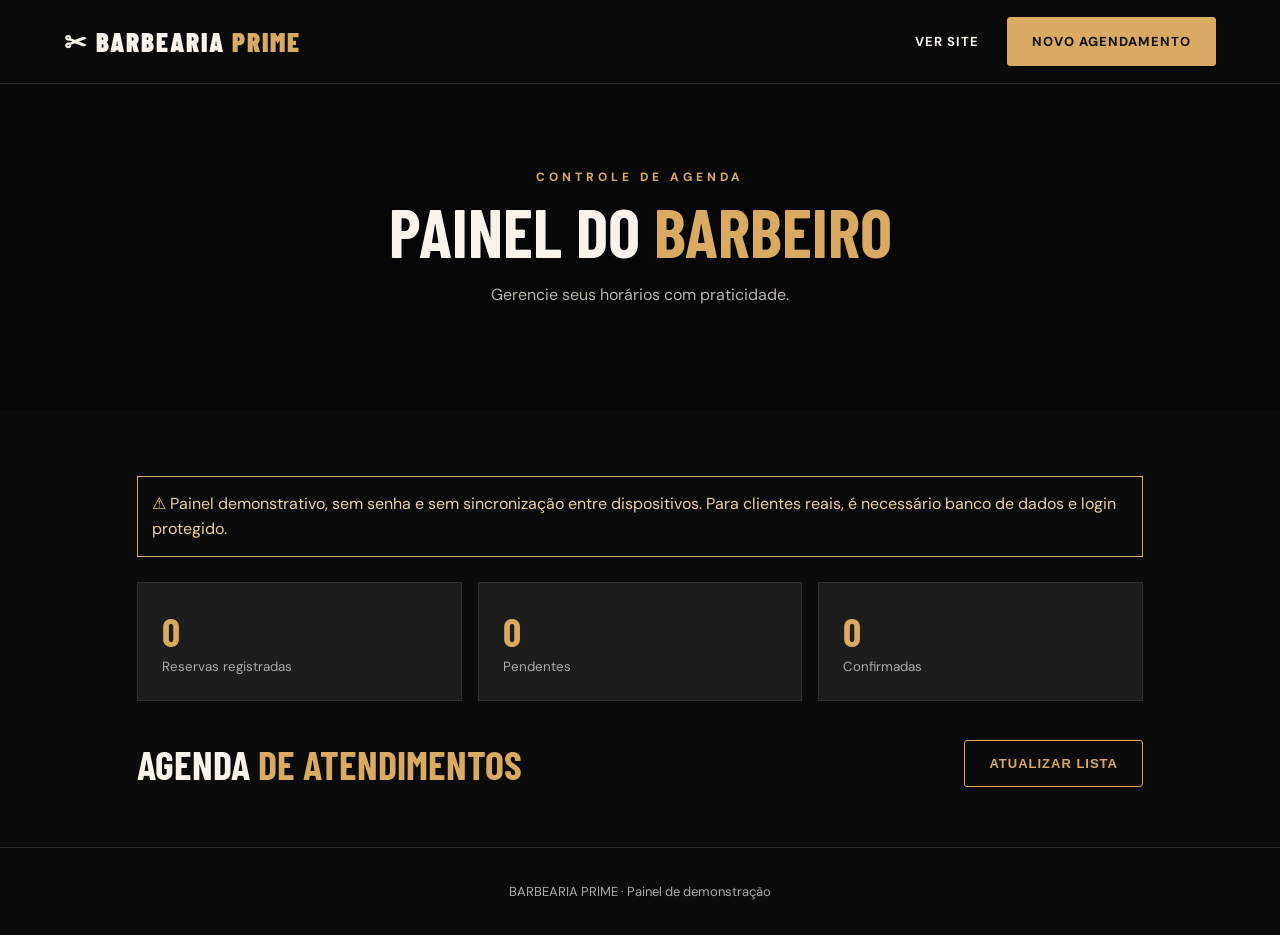
==== admin.html @ 260ff3c4 "Adicionar admin.html para demonstração premium" ====
<!doctype html><html lang="pt-BR"><head><meta charset="UTF-8"><meta name="viewport" content="width=device-width,initial-scale=1"><title>Painel | Barbearia Prime</title><link rel="stylesheet" href="style.css"></head><body><header><a class="logo" href="index.html">✂ BARBEARIA <span>PRIME</span></a><nav><a href="index.html">Ver site</a><a href="agendamento.html" class="btn">Novo agendamento</a></nav></header><section class="page-head"><div class="eyebrow">Controle de agenda</div><h1 class="heading">PAINEL DO <span class="gold">BARBEIRO</span></h1><p class="sub">Gerencie seus horários com praticidade.</p></section><main class="admin-wrap"><div class="notice">⚠ Painel demonstrativo, sem senha e sem sincronização entre dispositivos. Para clientes reais, é necessário banco de dados e login protegido.</div><div class="stats"><div class="stat"><strong id="total">0</strong><small>Reservas registradas</small></div><div class="stat"><strong id="pendentes">0</strong><small>Pendentes</small></div><div class="stat"><strong id="confirmados">0</strong><small>Confirmadas</small></div></div><div class="toolbar"><h2 class="heading" style="font-size:40px;margin:18px 0">AGENDA <span class="gold">DE ATENDIMENTOS</span></h2><button class="btn btn-outline" onclick="renderAdmin()">Atualizar lista</button></div><div id="agenda"></div></main><footer>BARBEARIA PRIME · Painel de demonstração</footer><script src="app.js"></script></body></html>
---- style.css ----
@import url('https://fonts.googleapis.com/css2?family=Barlow+Condensed:wght@500;600;700;800;900&family=DM+Sans:wght@400;500;600;700&display=swap');
:root{--bg:#0b0b0b;--panel:#171717;--gold:#d8aa62;--muted:#b9b4ad}*{box-sizing:border-box}html{scroll-behavior:smooth}body{margin:0;background:var(--bg);color:#f8f4ec;font-family:'DM Sans',sans-serif}a{color:inherit;text-decoration:none}header{position:sticky;top:0;z-index:5;background:#0b0b0bf2;border-bottom:1px solid #ffffff20;display:flex;align-items:center;justify-content:space-between;padding:17px max(5%,calc((100% - 1160px)/2));gap:20px}.logo{font-family:'Barlow Condensed',sans-serif;font-size:27px;font-weight:900;letter-spacing:2px}.logo span,.gold{color:var(--gold)}nav{display:flex;align-items:center;gap:28px}nav a{font-size:13px;text-transform:uppercase;font-weight:700;letter-spacing:1px}.btn{display:inline-flex;justify-content:center;align-items:center;background:var(--gold);border:1px solid var(--gold);color:#111;padding:15px 24px;font-weight:800;text-transform:uppercase;letter-spacing:1px;border-radius:3px;cursor:pointer;font-size:13px}.btn:hover{background:#edc587}.btn-outline{background:transparent;color:var(--gold)}.hero{min-height:640px;background:linear-gradient(90deg,#050505ed 0%,#050505b0 44%,#0505052b 100%),url('https://images.unsplash.com/photo-1503951914875-452162b0f3f1?auto=format&fit=crop&w=1800&q=85') center/cover;display:flex;align-items:center;padding:85px max(6%,calc((100% - 1160px)/2))}.eyebrow{color:var(--gold);letter-spacing:4px;font-size:12px;text-transform:uppercase;font-weight:800}.hero h1{font-family:'Barlow Condensed',sans-serif;font-size:clamp(65px,9vw,120px);line-height:.87;max-width:760px;margin:20px 0;text-transform:uppercase;letter-spacing:-1px}.hero p{color:#dedbd5;max-width:510px;line-height:1.8}.hero .btn{margin-top:22px}.container{max-width:1160px;margin:auto;padding:88px 24px}.heading{font-family:'Barlow Condensed',sans-serif;text-transform:uppercase;font-size:clamp(42px,6vw,68px);line-height:1;margin:12px 0 30px}.sub{color:var(--muted);line-height:1.8}.services{display:grid;grid-template-columns:repeat(3,1fr);gap:22px}.service{background:var(--panel);border:1px solid #ffffff19;overflow:hidden}.service img{width:100%;height:250px;object-fit:cover;display:block}.service-body{padding:25px}.service h3{font-family:'Barlow Condensed';font-size:30px;text-transform:uppercase;margin:0 0 8px}.service p{color:var(--muted);font-size:14px;line-height:1.6}.price{font-size:24px;color:var(--gold);font-weight:800}.service .btn{margin-top:15px;width:100%}.feature{background:#171410;display:grid;grid-template-columns:1fr 1fr;align-items:center}.feature img{width:100%;height:440px;object-fit:cover}.feature>div{padding:65px 9%}.gallery{display:grid;grid-template-columns:repeat(3,1fr);gap:14px}.gallery img{width:100%;height:300px;object-fit:cover}.cta{text-align:center;background:linear-gradient(#0a0a0acc,#0a0a0add),url('https://images.unsplash.com/photo-1599351431202-1e0f0137899a?auto=format&fit=crop&w=1400') center/cover;padding:100px 24px}footer{border-top:1px solid #ffffff20;padding:35px 5%;text-align:center;color:#aaa;font-size:13px}.page-head{background:linear-gradient(#050505a0,#050505e8),url('https://images.unsplash.com/photo-1621605815971-fbc98d665033?auto=format&fit=crop&w=1500') center/cover;text-align:center;padding:85px 20px}.page-head .heading{margin-bottom:10px}.form-card{background:#181818;border:1px solid #ffffff24;padding:35px;max-width:680px;margin:auto;border-radius:8px}label{display:block;font-size:13px;color:#d7d0c6;font-weight:700;margin:18px 0 7px}input,select{width:100%;background:#242424;color:white;border:1px solid #555;border-radius:4px;padding:15px;font:inherit}input:focus,select:focus{outline:2px solid var(--gold)}.form-card .btn{width:100%;margin-top:24px}.notice{padding:14px;border:1px solid #cfae6a;color:#ead2a2;margin-top:20px;line-height:1.6}.admin-wrap{max-width:1050px;margin:0 auto;padding:45px 22px}.stats{display:grid;grid-template-columns:repeat(3,1fr);gap:16px;margin:25px 0}.stat{background:#1d1d1d;padding:24px;border:1px solid #ffffff18}.stat strong{font:700 40px 'Barlow Condensed';color:var(--gold);display:block}.stat small{color:#aaa}.appointment{background:#1c1c1c;padding:22px;border:1px solid #ffffff20;margin:12px 0;border-radius:5px}.appointment h3{margin:0 0 9px}.appointment p{color:#ccc;margin:6px 0}.appointment button{margin:12px 8px 0 0}.muted{color:#aaa}.small{font-size:12px;color:#aaa}.toolbar{display:flex;justify-content:space-between;align-items:center;gap:12px;flex-wrap:wrap}@media(max-width:760px){header{padding:15px 18px}nav{gap:12px}nav a{font-size:11px}.logo{font-size:20px}.hero{min-height:560px;padding:65px 25px}.services,.gallery,.stats{grid-template-columns:1fr}.feature{grid-template-columns:1fr}.feature img{height:300px}.feature>div{padding:45px 25px}.container{padding:60px 20px}.gallery img{height:240px}.form-card{padding:20px}.hero h1{font-size:72px}}
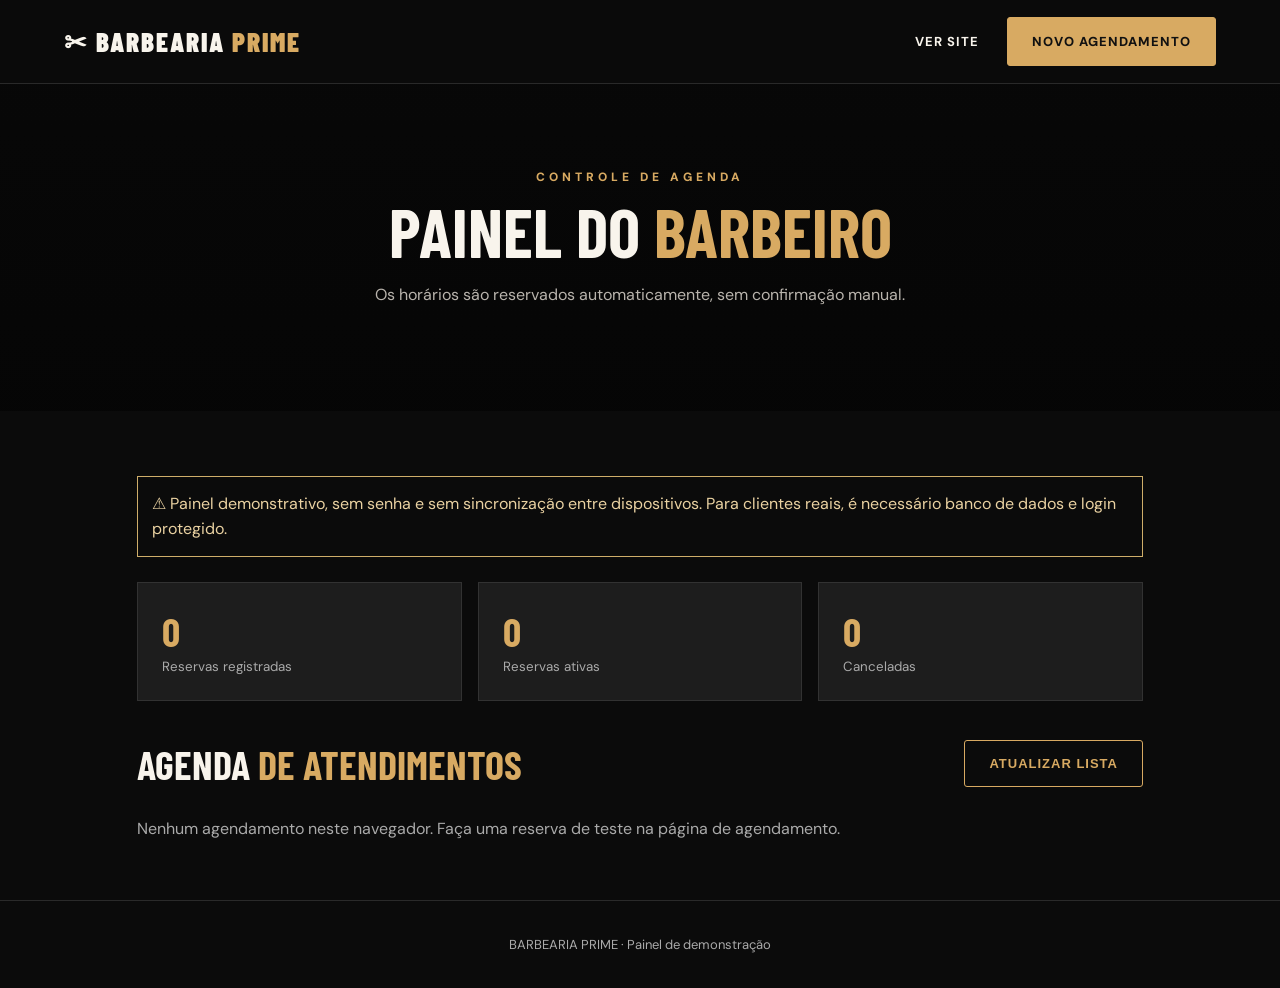
==== commit 84530e24: "Ajustar demo: agendamento automatico e contato ficticio" ====
--- a/admin.html
+++ b/admin.html
@@ -1 +1 @@
-<!doctype html><html lang="pt-BR"><head><meta charset="UTF-8"><meta name="viewport" content="width=device-width,initial-scale=1"><title>Painel | Barbearia Prime</title><link rel="stylesheet" href="style.css"></head><body><header><a class="logo" href="index.html">✂ BARBEARIA <span>PRIME</span></a><nav><a href="index.html">Ver site</a><a href="agendamento.html" class="btn">Novo agendamento</a></nav></header><section class="page-head"><div class="eyebrow">Controle de agenda</div><h1 class="heading">PAINEL DO <span class="gold">BARBEIRO</span></h1><p class="sub">Gerencie seus horários com praticidade.</p></section><main class="admin-wrap"><div class="notice">⚠ Painel demonstrativo, sem senha e sem sincronização entre dispositivos. Para clientes reais, é necessário banco de dados e login protegido.</div><div class="stats"><div class="stat"><strong id="total">0</strong><small>Reservas registradas</small></div><div class="stat"><strong id="pendentes">0</strong><small>Pendentes</small></div><div class="stat"><strong id="confirmados">0</strong><small>Confirmadas</small></div></div><div class="toolbar"><h2 class="heading" style="font-size:40px;margin:18px 0">AGENDA <span class="gold">DE ATENDIMENTOS</span></h2><button class="btn btn-outline" onclick="renderAdmin()">Atualizar lista</button></div><div id="agenda"></div></main><footer>BARBEARIA PRIME · Painel de demonstração</footer><script src="app.js"></script></body></html>+<!doctype html><html lang="pt-BR"><head><meta charset="UTF-8"><meta name="viewport" content="width=device-width,initial-scale=1"><title>Painel | Barbearia Prime</title><link rel="stylesheet" href="style.css"></head><body><header><a class="logo" href="index.html">✂ BARBEARIA <span>PRIME</span></a><nav><a href="index.html">Ver site</a><a href="agendamento.html" class="btn">Novo agendamento</a></nav></header><section class="page-head"><div class="eyebrow">Controle de agenda</div><h1 class="heading">PAINEL DO <span class="gold">BARBEIRO</span></h1><p class="sub">Os horários são reservados automaticamente, sem confirmação manual.</p></section><main class="admin-wrap"><div class="notice">⚠ Painel demonstrativo, sem senha e sem sincronização entre dispositivos. Para clientes reais, é necessário banco de dados e login protegido.</div><div class="stats"><div class="stat"><strong id="total">0</strong><small>Reservas registradas</small></div><div class="stat"><strong id="pendentes">0</strong><small>Reservas ativas</small></div><div class="stat"><strong id="confirmados">0</strong><small>Canceladas</small></div></div><div class="toolbar"><h2 class="heading" style="font-size:40px;margin:18px 0">AGENDA <span class="gold">DE ATENDIMENTOS</span></h2><button class="btn btn-outline" onclick="renderAdmin()">Atualizar lista</button></div><div id="agenda"></div></main><footer>BARBEARIA PRIME · Painel de demonstração</footer><script src="app.js"></script></body></html>
